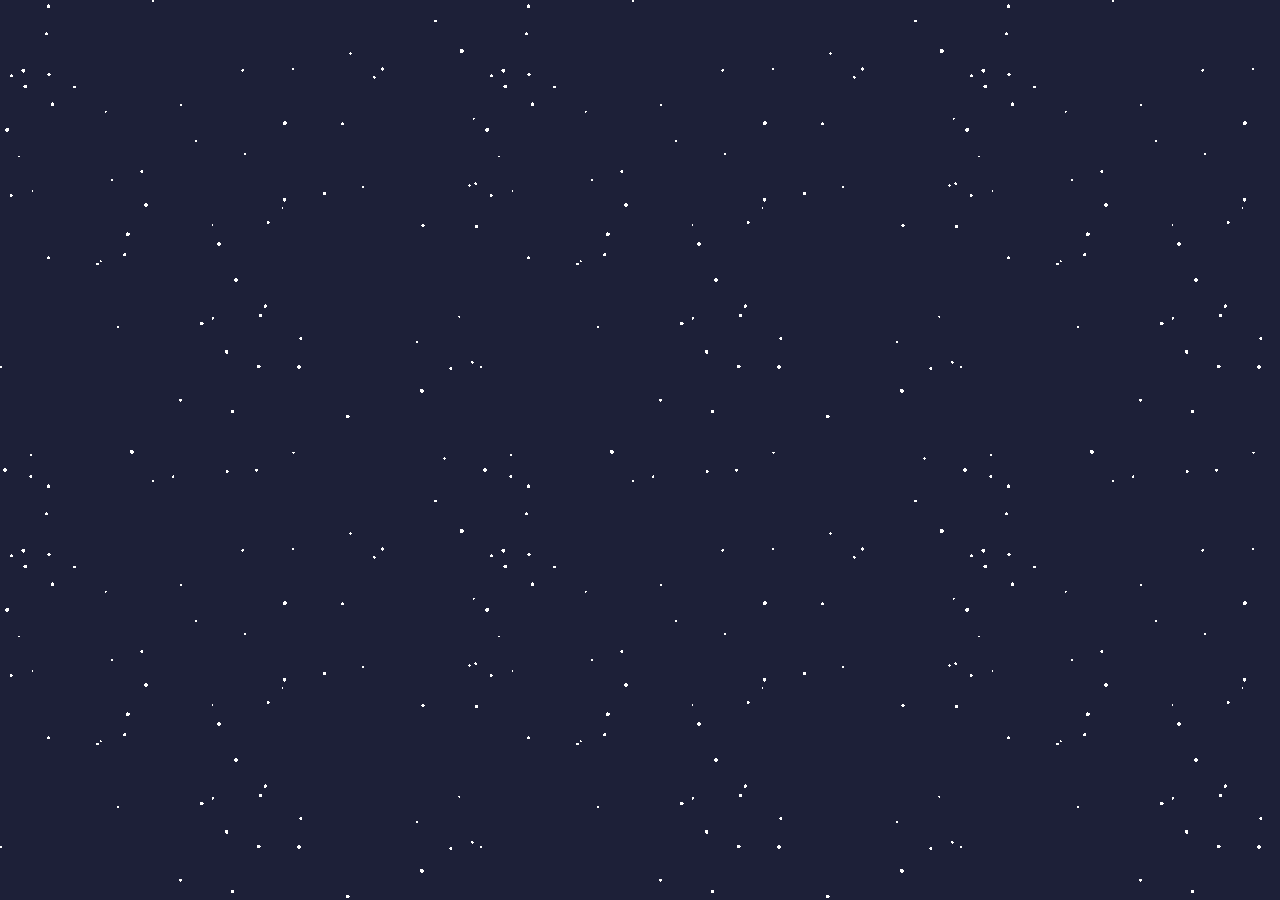
==== DabL/achievements.html @ 957cc229 "Added filler content to other pages" ====
<!DOCTYPE html>
<html lang="en">
<head>
    <meta charset="UTF-8">
    <meta name="viewport" content="width=device-width, initial-scale=1.0">
    <title>Achievements</title>
    <link href="https://cdn.jsdelivr.net/npm/bootstrap@5.3.3/dist/css/bootstrap.min.css" rel="stylesheet" integrity="sha384-QWTKZyjpPEjISv5WaRU9OFeRpok6YctnYmDr5pNlyT2bRjXh0JMhjY6hW+ALEwIH" crossorigin="anonymous">
    <link rel="stylesheet" href="css/index.css">
    <link rel="preconnect" href="https://fonts.googleapis.com">
    <link rel="preconnect" href="https://fonts.gstatic.com" crossorigin>
    <link href="https://fonts.googleapis.com/css2?family=Rowdies:wght@300;400;700&display=swap" rel="stylesheet">

</head>
<body>
    
</body>
</html>
---- DabL/css/index.css ----
body {
    background-color: #1D2038 !important;
    background-image: url("../assets/images/giphy.webp");
    font-family: 'Rowdies';
    overflow-x: hidden;
}

.main-btn {
    background-color: #D9EFEF;
    font-size: 50px;
    border-radius: 2em;
    border-width: 10px;
    border-color: #1D2038;
    color: #1D2038;
}
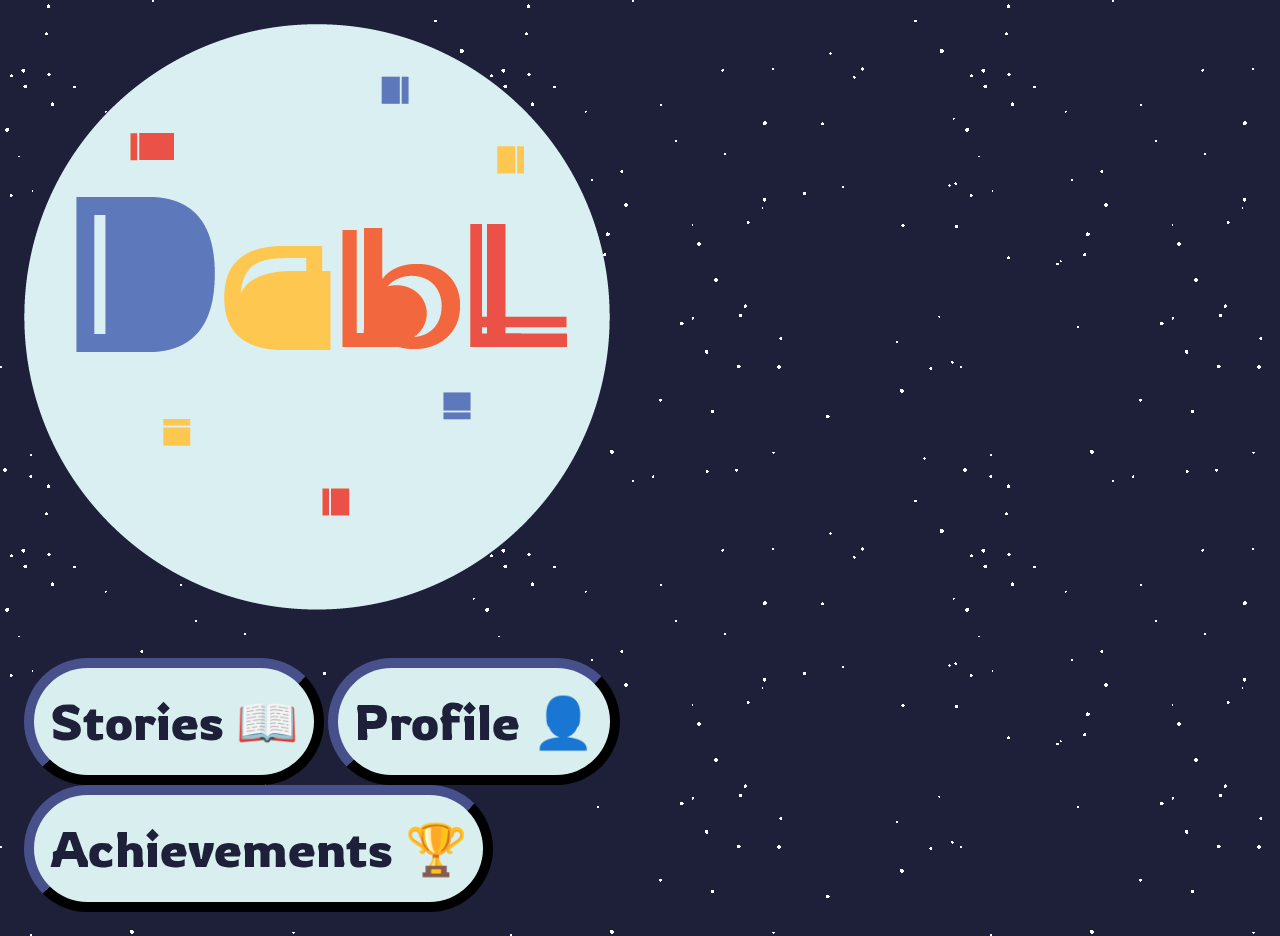
==== commit f7304122: "Added a connection to the Firebase DB" ====
--- a/DabL/achievements.html
+++ b/DabL/achievements.html
@@ -1,5 +1,6 @@
 <!DOCTYPE html>
 <html lang="en">
+
 <head>
     <meta charset="UTF-8">
     <meta name="viewport" content="width=device-width, initial-scale=1.0">
@@ -11,7 +12,19 @@
     <link href="https://fonts.googleapis.com/css2?family=Rowdies:wght@300;400;700&display=swap" rel="stylesheet">
 
 </head>
+
 <body>
-    
+    <div class="row"></div>
+        <div class="col-md-4 p-4">
+            <a href="./index.html"><img src="./assets/images/DabL-Logo.png" class="text-center"></a>
+          
+        </div>
+        <div class="col-md-8 col-sm-4 p-4">
+            <a href="storySelection.html"><input type="button" class="main-btn p-3" value="Stories 📖" /></a>
+             <a href="profile.html"><input type="button" class="main-btn p-3" value="Profile 👤" /></a>
+            <a href="achievements.html"><input type="button" class="main-btn p-3" value="Achievements 🏆" /></a>
+        </div>
+    </div>
 </body>
+
 </html>--- a/DabL/css/index.css
+++ b/DabL/css/index.css
@@ -12,4 +12,14 @@
     border-width: 10px;
     border-color: #1D2038;
     color: #1D2038;
+}
+
+.story-item{
+    background-color: #D9EFEF;
+    padding: 40px;
+    margin: 20px; 
+    border-radius: 2em;
+    border-width: 10px;
+    border-color: #1D2038;
+    color: #1D2038;
 }